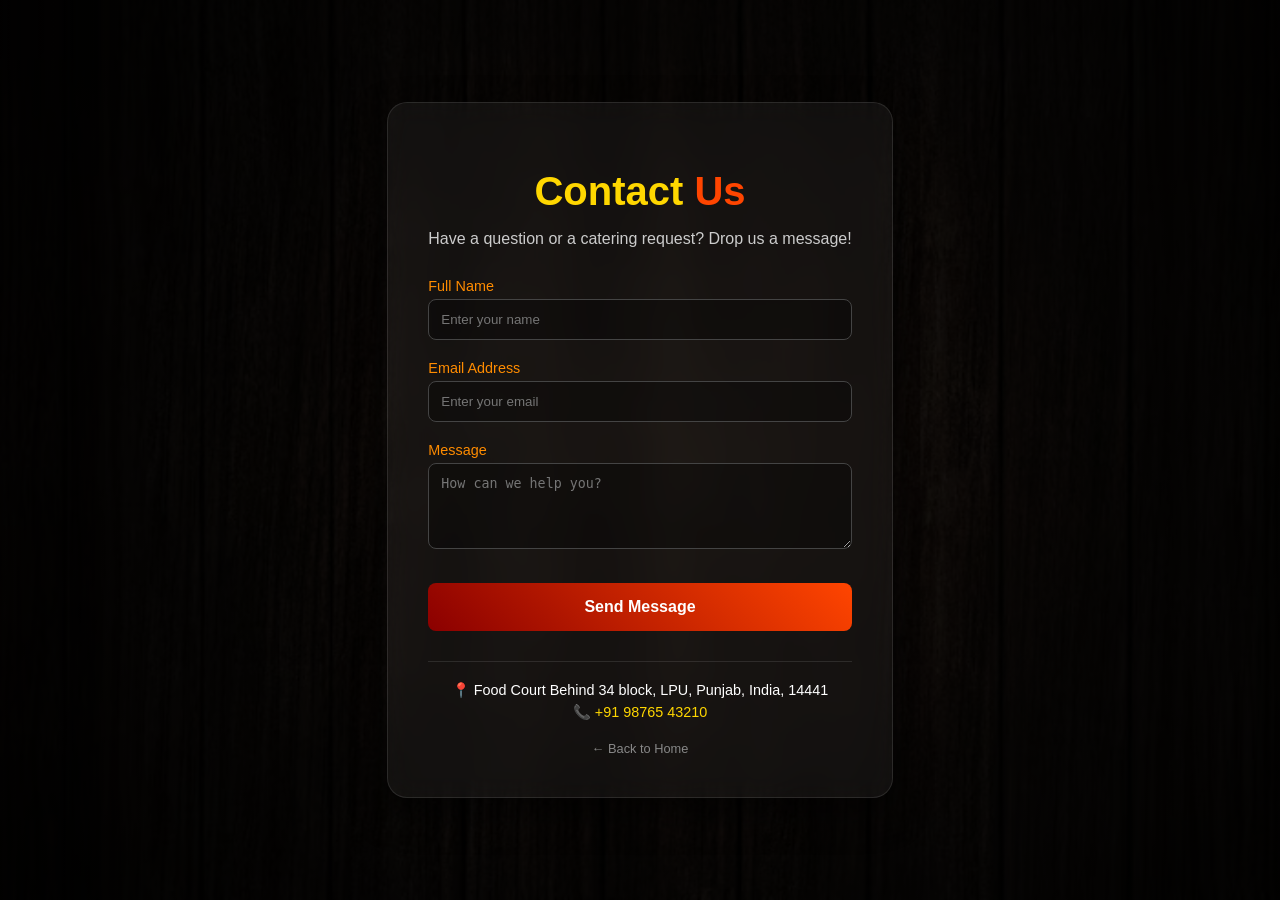
==== contact.html @ 6d106fa7 "Add files via upload" ====
<!DOCTYPE html>
<html lang="en">
<head>
    <meta charset="UTF-8">
    <meta name="viewport" content="width=device-width, initial-scale=1.0">
    <title>Contact Us | Payal Chat</title>
    <style>
        body, html {
            margin: 0;
            padding: 0;
            font-family: 'Trebuchet MS', sans-serif;
            background: linear-gradient(rgba(0,0,0,0.85), rgba(0,0,0,0.85)), url('img/wooden2.avif');
            background-attachment: fixed;
            background-size: cover;
            color: white;
            display: flex;
            justify-content: center;
            align-items: center;
            min-height: 100vh;
        }

        .contact-container {
            background: rgba(255, 255, 255, 0.05);
            backdrop-filter: blur(15px);
            padding: 40px;
            border-radius: 20px;
            border: 1px solid rgba(255, 255, 255, 0.1);
            box-shadow: 0 15px 35px rgba(0,0,0,0.5);
            width: 90%;
            max-width: 500px;
            text-align: center;
        }

        h1 {
            color: #FFD700;
            margin-bottom: 10px;
            font-size: 2.5rem;
        }

        p {
            color: #ccc;
            margin-bottom: 30px;
        }

        .form-group {
            margin-bottom: 20px;
            text-align: left;
        }

        label {
            display: block;
            color: #FF8C00;
            margin-bottom: 5px;
            font-size: 0.9rem;
        }

        input, textarea {
            width: 100%;
            padding: 12px;
            background: rgba(0, 0, 0, 0.3);
            border: 1px solid #444;
            border-radius: 8px;
            color: white;
            box-sizing: border-box;
            outline: none;
            transition: 0.3s;
        }

        input:focus, textarea:focus {
            border-color: #FFD700;
            background: rgba(0, 0, 0, 0.5);
        }

        .submit-btn {
            width: 100%;
            padding: 15px;
            background: linear-gradient(45deg, #8B0000, #FF4500);
            border: none;
            border-radius: 8px;
            color: white;
            font-weight: bold;
            font-size: 1rem;
            cursor: pointer;
            transition: 0.3s;
            margin-top: 10px;
        }

        .submit-btn:hover {
            transform: translateY(-2px);
            box-shadow: 0 5px 15px rgba(255, 69, 0, 0.4);
        }

        .info-footer {
            margin-top: 30px;
            padding-top: 20px;
            border-top: 1px solid rgba(255,255,255,0.1);
            font-size: 0.9rem;
        }

        .info-footer span {
            color: #FFD700;
            display: block;
            margin-top: 5px;
        }

        .back-home {
            display: inline-block;
            margin-top: 20px;
            color: #888;
            text-decoration: none;
            font-size: 0.8rem;
            transition: 0.3s;
        }

        .back-home:hover { color: #FFD700; }
    </style>
</head>
<body>

    <div class="contact-container">
        <h1>Contact <span style="color:#FF4500">Us</span></h1>
        <p>Have a question or a catering request? Drop us a message!</p>
        
        <form action="#">
            <div class="form-group">
                <label>Full Name</label>
                <input type="text" placeholder="Enter your name" required>
            </div>
            <div class="form-group">
                <label>Email Address</label>
                <input type="email" placeholder="Enter your email" required>
            </div>
            <div class="form-group">
                <label>Message</label>
                <textarea rows="4" placeholder="How can we help you?" required></textarea>
            </div>
            <button type="submit" class="submit-btn" onclick="alert('Message Sent!')">Send Message</button>
        </form>

        <div class="info-footer">
            📍 Food Court Behind 34 block, LPU, Punjab, India, 14441
            <span>📞 +91 98765 43210</span>
        </div>

        <a href="index.html" class="back-home">← Back to Home</a>
    </div>

</body>
</html>
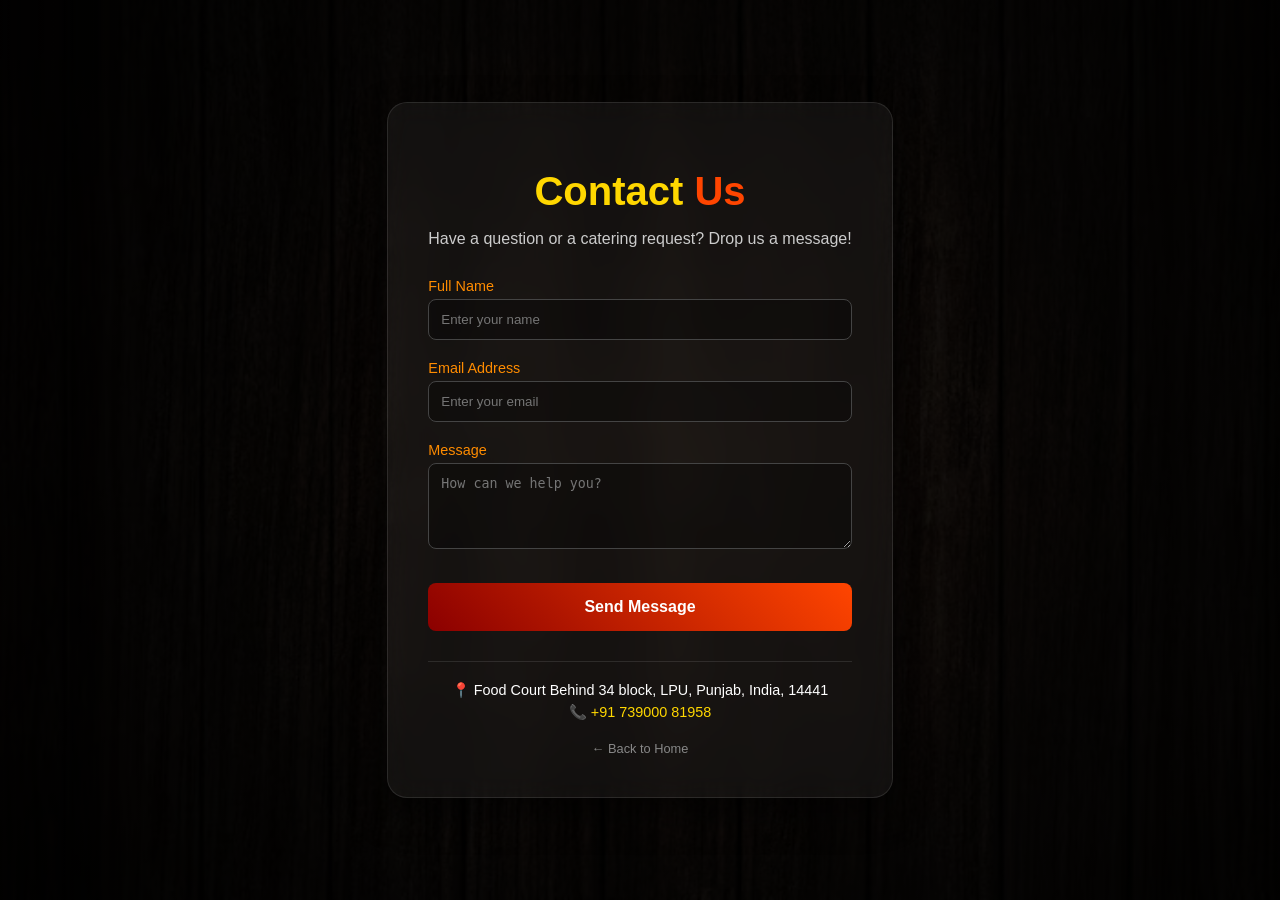
==== commit c9179a4e: "Update contact.html" ====
--- a/contact.html
+++ b/contact.html
@@ -139,11 +139,11 @@
 
         <div class="info-footer">
             📍 Food Court Behind 34 block, LPU, Punjab, India, 14441
-            <span>📞 +91 98765 43210</span>
+            <span>📞 +91 739000 81958</span>
         </div>
 
         <a href="index.html" class="back-home">← Back to Home</a>
     </div>
 
 </body>
-</html>+</html>
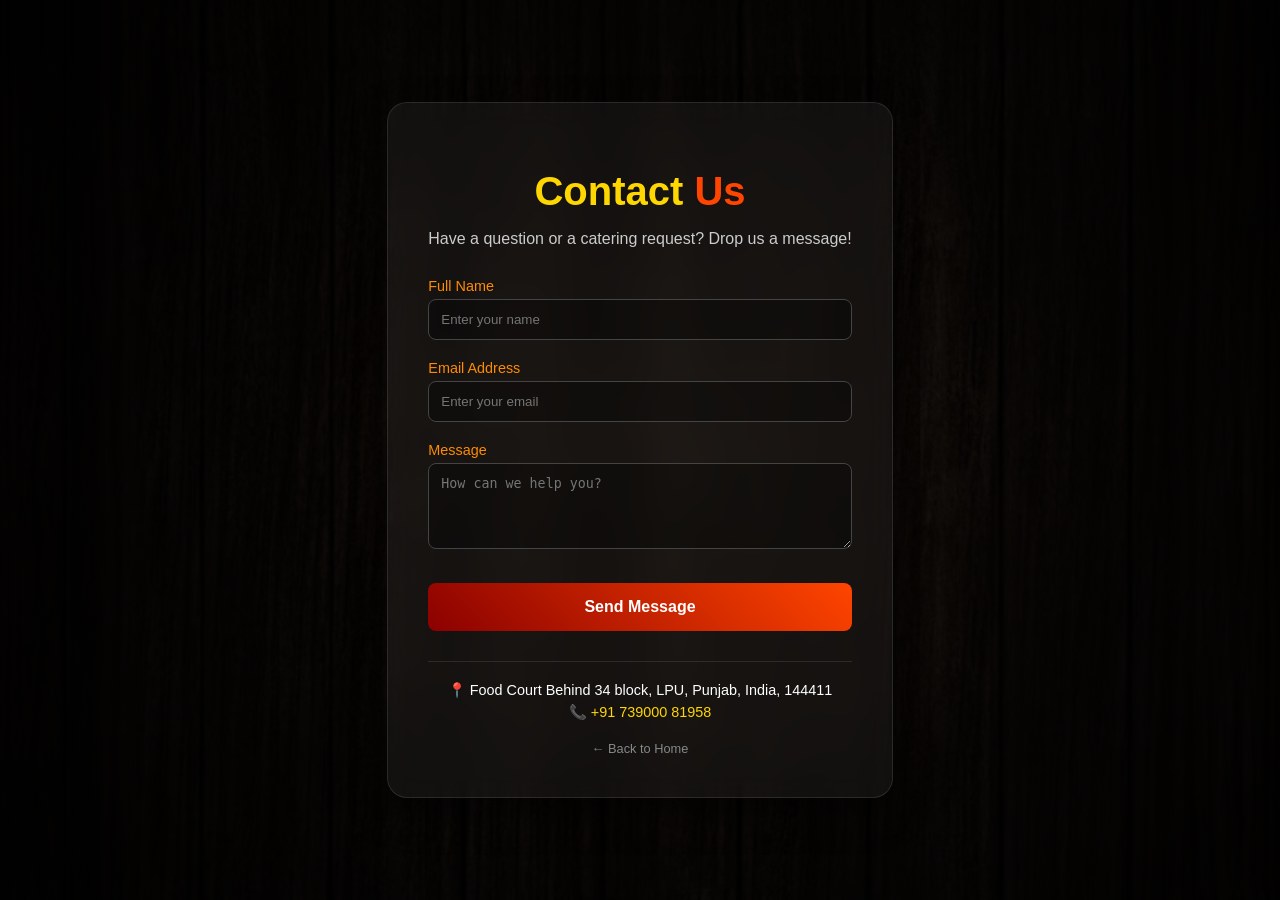
==== commit 80a7e08f: "Update contact.html" ====
--- a/contact.html
+++ b/contact.html
@@ -138,7 +138,7 @@
         </form>
 
         <div class="info-footer">
-            📍 Food Court Behind 34 block, LPU, Punjab, India, 14441
+            📍 Food Court Behind 34 block, LPU, Punjab, India, 144411
             <span>📞 +91 739000 81958</span>
         </div>
 
